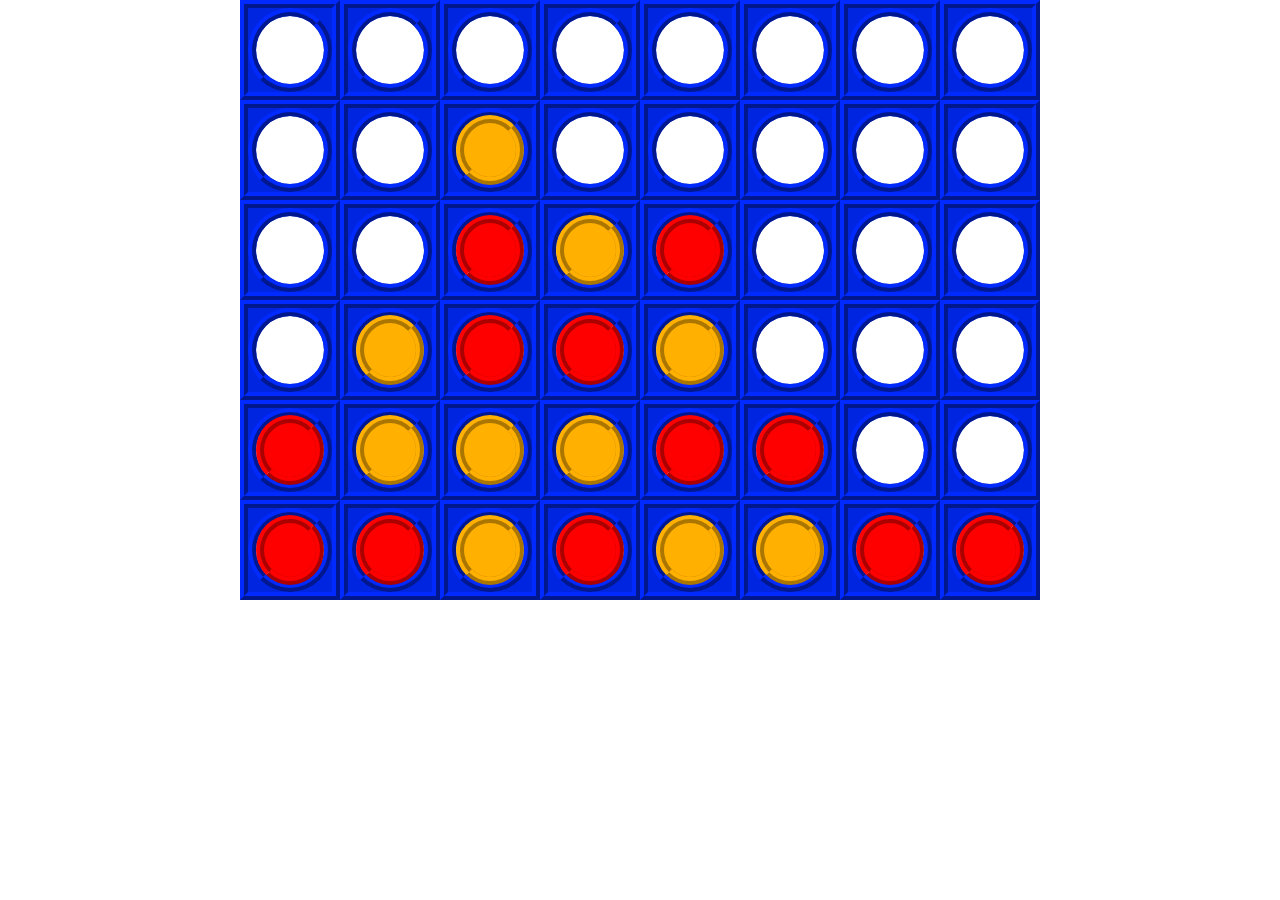
==== bonus/index.html @ 86fe7a38 "bonus" ====
<!DOCTYPE html>
<html lang="it-IT">
<head>
    <meta charset="UTF-8">
    <meta name="viewport" content="width=device-width, initial-scale=1.0">
    <title>Forza 4</title>

    <!-- link framework -->
    <link rel="stylesheet" href="css/12bool.css">

    <link rel="stylesheet" href="css/style.css">
</head>
<body>
    <div class="row container justify-center">


        <!-- riga 1-->
        <div class="small-blu col-1">
            <div id="circle-empity">
            </div>
        </div>
        <div class="small-blu col-1">
            <div id="circle-empity">
            </div>
        </div>
        <div class="small-blu col-1">
            <div id="circle-empity">
            </div>
        </div>
        <div class="small-blu col-1">
            <div id="circle-empity">
            </div>
        </div>
        <div class="small-blu col-1">
            <div id="circle-empity">
            </div>
        </div>
        <div class="small-blu col-1">
            <div id="circle-empity">
            </div>
        </div>
        <div class="small-blu col-1">
            <div id="circle-empity">
            </div>
        </div>
        <div class="small-blu col-1">
            <div id="circle-empity">
            </div>
        </div>
    </div>

    <div class="row container justify-center">


        <!-- riga 2-->
        <div class="small-blu col-1">
            <div id="circle-empity">
            </div>
        </div>
        <div class="small-blu col-1">
            <div id="circle-empity">
            </div>
        </div>
        <div class="small-blu col-1">
            <div id="circle-empity">
                <div id="circle-yellow"></div>
            </div>
        </div>
        <div class="small-blu col-1">
            <div id="circle-empity">
            </div>
        </div>
        <div class="small-blu col-1">
            <div id="circle-empity">
            </div>
        </div>
        <div class="small-blu col-1">
            <div id="circle-empity">
            </div>
        </div>
        <div class="small-blu col-1">
            <div id="circle-empity">
            </div>
        </div>
        <div class="small-blu col-1">
            <div id="circle-empity">
            </div>
        </div>
    </div>

    <div class="row container justify-center">


        <!-- riga 3-->
        <div class="small-blu col-1">
            <div id="circle-empity">
            </div>
        </div>
        <div class="small-blu col-1">
            <div id="circle-empity">
            </div>
        </div>
        <div class="small-blu col-1">
            <div id="circle-empity">
                <div id="circle-red"></div>
            </div>
        </div>
        <div class="small-blu col-1">
            <div id="circle-empity">
                <div id="circle-yellow"></div>
            </div>
        </div>
        <div class="small-blu col-1">
            <div id="circle-empity">
                <div id="circle-red"></div>
            </div>
        </div>
        <div class="small-blu col-1">
            <div id="circle-empity">
            </div>
        </div>
        <div class="small-blu col-1">
            <div id="circle-empity">
            </div>
        </div>
        <div class="small-blu col-1">
            <div id="circle-empity">
            </div>
        </div>
    </div>

    <div class="row container justify-center">


        <!-- riga 4-->
        <div class="small-blu col-1">
            <div id="circle-empity">
            </div>
        </div>
        <div class="small-blu col-1">
            <div id="circle-empity">
                <div id="circle-yellow"></div>
            </div>
        </div>
        <div class="small-blu col-1">
            <div id="circle-empity">
                <div id="circle-red"></div>
            </div>
        </div>
        <div class="small-blu col-1">
            <div id="circle-empity">
                <div id="circle-red"></div>
            </div>
        </div>
        <div class="small-blu col-1">
            <div id="circle-empity">
                <div id="circle-yellow"></div>
            </div>
        </div>
        <div class="small-blu col-1">
            <div id="circle-empity">
            </div>
        </div>
        <div class="small-blu col-1">
            <div id="circle-empity">
            </div>
        </div>
        <div class="small-blu col-1">
            <div id="circle-empity">
            </div>
        </div>
    </div>

    <div class="row container justify-center">


        <!-- riga 5-->
        <div class="small-blu col-1">
            <div id="circle-empity">
                <div id="circle-red"></div>
            </div>
        </div>
        <div class="small-blu col-1">
            <div id="circle-empity">
                <div id="circle-yellow"></div>
            </div>
        </div>
        <div class="small-blu col-1">
            <div id="circle-empity">
                <div id="circle-yellow"></div>
            </div>
        </div>
        <div class="small-blu col-1">
            <div id="circle-empity">
                <div id="circle-yellow"></div>
            </div>
        </div>
        <div class="small-blu col-1">
            <div id="circle-empity">
                <div id="circle-red"></div>
            </div>
        </div>
        <div class="small-blu col-1">
            <div id="circle-empity">
                <div id="circle-red"></div>
            </div>
        </div>
        <div class="small-blu col-1">
            <div id="circle-empity">
            </div>
        </div>
        <div class="small-blu col-1">
            <div id="circle-empity">
            </div>
        </div>
    </div>

    <div class="row container justify-center">


        <!-- riga 6-->
        <div class="small-blu col-1">
            <div id="circle-empity">
                <div id="circle-red"></div>
            </div>
        </div>
        <div class="small-blu col-1">
            <div id="circle-empity">
                <div id="circle-red"></div>
            </div>
        </div>
        <div class="small-blu col-1">
            <div id="circle-empity">
                <div id="circle-yellow"></div>
            </div>
        </div>
        <div class="small-blu col-1">
            <div id="circle-empity">
                <div id="circle-red"></div>
            </div>
        </div>
        <div class="small-blu col-1">
            <div id="circle-empity">
                <div id="circle-yellow"></div>
            </div>
        </div>
        <div class="small-blu col-1">
            <div id="circle-empity">
                <div id="circle-yellow"></div>
            </div>
        </div>
        <div class="small-blu col-1">
            <div id="circle-empity">
                <div id="circle-red"></div>
            </div>
        </div>
        <div class="small-blu col-1">
            <div id="circle-empity">
                <div id="circle-red"></div>
            </div>
        </div>
    </div>
</body>
</html>
---- bonus/css/12bool.css ----
* {
    margin: 0;
    padding: 0;
    box-sizing: border-box;
}
/* reset */

.container {
    max-width: 1200px;
    margin: 0 auto;
}

.row {
    display: flex;
    flex-direction: row;
    flex-wrap: wrap;
    align-items: center;
}


mb-1 {
    margin-bottom: 8px;
}


.mb-2 {
    margin-bottom: 16px;
}

.test * {
    border: dashed 1px gray;
    background-color: rgba(0, 0, 255, 0.2);
    /* test */
}


/* regola generica per tutte le colonne */
	
[class*="col-"] {
    flex: 0 0 auto;
}
  

/* modificatori flex */
.justify-center {
    justify-content: center;
}

.justify-start {
    justify-content: flex-start;
}

.justify-end {
    justify-content: flex-end;
}

.align-center {
    align-items: center;
}

.items-start{
    align-items: flex-start;
}

.items-center{
    align-items: center;
}

.flex-end{
    align-items: flex-end;
}

.space-around{
    justify-content: space-around;
}

.space-between{
    justify-content: space-between;
}

/* realizzazione selettori colonne */

.col-1 {
    flex-basis: calc((100% / 12));
    max-width: calc((100% / 12));
}

.col-2 {
    flex-basis: calc((100% / 12) *  2);
    max-width: calc((100% / 12) *  2);
}

.col-3 {
    flex-basis: calc((100% / 12) *  3);
    max-width: calc((100% / 12) *  3);
}

.col-4 {
    flex-basis: calc((100% / 12) *  4);
    max-width: calc((100% / 12) *  4);
}

.col-5 {
    flex-basis: calc((100% / 12) *  5);
    max-width: calc((100% / 12) *  5);
}

.col-6 {
    flex-basis: calc((100% / 12) *  6);
    max-width: calc((100% / 12) *  6);
}

.col-7 {
    flex-basis: calc((100% / 12) *  7);
    max-width: calc((100% / 12) *  7);
}

.col-8 {
    flex-basis: calc((100% / 12) *  8);
    max-width: calc((100% / 12) *  8);
}

.col-9 {
    flex-basis: calc((100% / 12) *  9);
    max-width: calc((100% / 12) *  9);
}

.col-10 {
    flex-basis: calc((100% / 12) *  10);
    max-width: calc((100% / 12) *  10);
}

.col-11 {
    flex-basis: calc((100% / 12) *  11);
    max-width: calc((100% / 12) *  11);
}

.col-12 {
    flex-basis: calc((100% / 12) * 12);
    max-width: calc((100% / 12) * 12);
}




/* realizzazione offset colonne */

.offset-1 {
    margin-left: calc(100% / 12 * 1);
}

.offset-2 {
    margin-left: calc(100% / 12 * 2);
}

.offset-3 {
    margin-left: calc(100% / 12 * 3);
}

.offset-4 {
    margin-left: calc(100% / 12 * 4);
}

.offset-5 {
    margin-left: calc(100% / 12 * 5);
}

.offset-6 {
    margin-left: calc(100% / 12 * 6);
}

.offset-7 {
    margin-left: calc(100% / 12 * 7);
}

.offset-8 {
    margin-left: calc(100% / 12 * 8);
}

.offset-9 {
    margin-left: calc(100% / 12 * 9);
}

.offset-10 {
    margin-left: calc(100% / 12 * 10);
}

.offset-11 {
    margin-left: calc(100% / 12 * 11);
}

.offset-12 {
    margin-left: calc(100% / 12 * 12);
}
---- bonus/css/style.css ----
.small-blu{
    display: flex;
    align-items: center;
    justify-content: center;
    width: 100%;
    height: 100%;
    background-color: #0025e1;
    border: ridge 8px #0025e1;
}

#circle-empity {
    display: flex;
    align-items: center;
    background: white;
    border-radius: 50%;
    width: 84px;
    height: 84px;
    border: ridge 8px #0025e1;
}

#circle-yellow {
    background: #ffb000;
    border-radius: 50%;
    width: 70px;
    height: 70px;
    border: ridge 8px #ffb000;
}

#circle-red {
    background: #ff0000;
    border-radius: 50%;
    width: 70px;
    height: 70px;
    border: ridge 8px #ff0000;
}
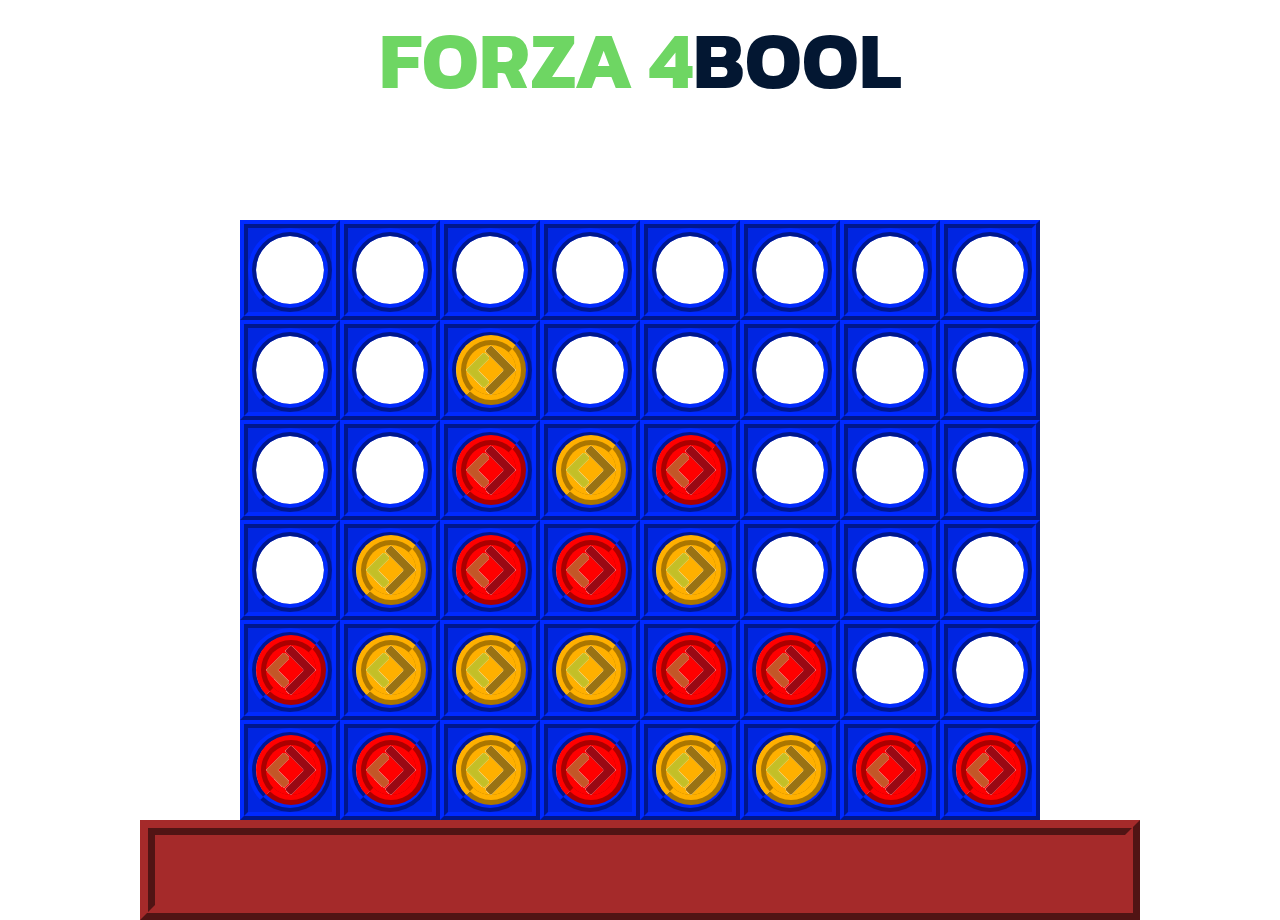
==== commit b602308d: "end bonus" ====
--- a/bonus/index.html
+++ b/bonus/index.html
@@ -9,10 +9,21 @@
     <link rel="stylesheet" href="css/12bool.css">
 
     <link rel="stylesheet" href="css/style.css">
+
+    <!-- google font -->
+    <link rel="preconnect" href="https://fonts.googleapis.com">
+    <link rel="preconnect" href="https://fonts.gstatic.com" crossorigin>
+    <link href="https://fonts.googleapis.com/css2?family=Kanit:wght@900&display=swap" rel="stylesheet">
+
 </head>
 <body>
-    <div class="row container justify-center">
-
+    <!-- Titolo -->
+    <div class="container">
+        <h1>FORZA 4<span>BOOL</span></h1>
+    </div>
+
+    <div class="row container justify-center">
+        
 
         <!-- riga 1-->
         <div class="small-blu col-1">
@@ -63,7 +74,9 @@
         </div>
         <div class="small-blu col-1">
             <div id="circle-empity">
-                <div id="circle-yellow"></div>
+                <div id="circle-yellow">
+                    <img src="img/Logo.png" alt="">
+                </div>
             </div>
         </div>
         <div class="small-blu col-1">
@@ -102,17 +115,23 @@
         </div>
         <div class="small-blu col-1">
             <div id="circle-empity">
-                <div id="circle-red"></div>
-            </div>
-        </div>
-        <div class="small-blu col-1">
-            <div id="circle-empity">
-                <div id="circle-yellow"></div>
-            </div>
-        </div>
-        <div class="small-blu col-1">
-            <div id="circle-empity">
-                <div id="circle-red"></div>
+                <div id="circle-red">
+                    <img src="img/Logo.png" alt="">
+                </div>
+            </div>
+        </div>
+        <div class="small-blu col-1">
+            <div id="circle-empity">
+                <div id="circle-yellow">
+                    <img src="img/Logo.png" alt="">
+                </div>
+            </div>
+        </div>
+        <div class="small-blu col-1">
+            <div id="circle-empity">
+                <div id="circle-red">
+                    <img src="img/Logo.png" alt="">
+                </div>
             </div>
         </div>
         <div class="small-blu col-1">
@@ -139,22 +158,30 @@
         </div>
         <div class="small-blu col-1">
             <div id="circle-empity">
-                <div id="circle-yellow"></div>
-            </div>
-        </div>
-        <div class="small-blu col-1">
-            <div id="circle-empity">
-                <div id="circle-red"></div>
-            </div>
-        </div>
-        <div class="small-blu col-1">
-            <div id="circle-empity">
-                <div id="circle-red"></div>
-            </div>
-        </div>
-        <div class="small-blu col-1">
-            <div id="circle-empity">
-                <div id="circle-yellow"></div>
+                <div id="circle-yellow">
+                    <img src="img/Logo.png" alt="">
+                </div>
+            </div>
+        </div>
+        <div class="small-blu col-1">
+            <div id="circle-empity">
+                <div id="circle-red">
+                    <img src="img/Logo.png" alt="">
+                </div>
+            </div>
+        </div>
+        <div class="small-blu col-1">
+            <div id="circle-empity">
+                <div id="circle-red">
+                    <img src="img/Logo.png" alt="">
+                </div>
+            </div>
+        </div>
+        <div class="small-blu col-1">
+            <div id="circle-empity">
+                <div id="circle-yellow">
+                    <img src="img/Logo.png" alt="">
+                </div>
             </div>
         </div>
         <div class="small-blu col-1">
@@ -177,32 +204,44 @@
         <!-- riga 5-->
         <div class="small-blu col-1">
             <div id="circle-empity">
-                <div id="circle-red"></div>
-            </div>
-        </div>
-        <div class="small-blu col-1">
-            <div id="circle-empity">
-                <div id="circle-yellow"></div>
-            </div>
-        </div>
-        <div class="small-blu col-1">
-            <div id="circle-empity">
-                <div id="circle-yellow"></div>
-            </div>
-        </div>
-        <div class="small-blu col-1">
-            <div id="circle-empity">
-                <div id="circle-yellow"></div>
-            </div>
-        </div>
-        <div class="small-blu col-1">
-            <div id="circle-empity">
-                <div id="circle-red"></div>
-            </div>
-        </div>
-        <div class="small-blu col-1">
-            <div id="circle-empity">
-                <div id="circle-red"></div>
+                <div id="circle-red">
+                    <img src="img/Logo.png" alt="">
+                </div>
+            </div>
+        </div>
+        <div class="small-blu col-1">
+            <div id="circle-empity">
+                <div id="circle-yellow">
+                    <img src="img/Logo.png" alt="">
+                </div>
+            </div>
+        </div>
+        <div class="small-blu col-1">
+            <div id="circle-empity">
+                <div id="circle-yellow">
+                    <img src="img/Logo.png" alt="">
+                </div>
+            </div>
+        </div>
+        <div class="small-blu col-1">
+            <div id="circle-empity">
+                <div id="circle-yellow">
+                    <img src="img/Logo.png" alt="">
+                </div>
+            </div>
+        </div>
+        <div class="small-blu col-1">
+            <div id="circle-empity">
+                <div id="circle-red">
+                    <img src="img/Logo.png" alt="">
+                </div>
+            </div>
+        </div>
+        <div class="small-blu col-1">
+            <div id="circle-empity">
+                <div id="circle-red">
+                    <img src="img/Logo.png" alt="">
+                </div>
             </div>
         </div>
         <div class="small-blu col-1">
@@ -221,44 +260,68 @@
         <!-- riga 6-->
         <div class="small-blu col-1">
             <div id="circle-empity">
-                <div id="circle-red"></div>
-            </div>
-        </div>
-        <div class="small-blu col-1">
-            <div id="circle-empity">
-                <div id="circle-red"></div>
-            </div>
-        </div>
-        <div class="small-blu col-1">
-            <div id="circle-empity">
-                <div id="circle-yellow"></div>
-            </div>
-        </div>
-        <div class="small-blu col-1">
-            <div id="circle-empity">
-                <div id="circle-red"></div>
-            </div>
-        </div>
-        <div class="small-blu col-1">
-            <div id="circle-empity">
-                <div id="circle-yellow"></div>
-            </div>
-        </div>
-        <div class="small-blu col-1">
-            <div id="circle-empity">
-                <div id="circle-yellow"></div>
-            </div>
-        </div>
-        <div class="small-blu col-1">
-            <div id="circle-empity">
-                <div id="circle-red"></div>
-            </div>
-        </div>
-        <div class="small-blu col-1">
-            <div id="circle-empity">
-                <div id="circle-red"></div>
-            </div>
-        </div>
+                <div id="circle-red">
+                    <img src="img/Logo.png" alt="">
+                </div>
+            </div>
+        </div>
+        <div class="small-blu col-1">
+            <div id="circle-empity">
+                <div id="circle-red">
+                    <img src="img/Logo.png" alt="">
+                </div>
+            </div>
+        </div>
+        <div class="small-blu col-1">
+            <div id="circle-empity">
+                <div id="circle-yellow">
+                    <img src="img/Logo.png" alt="">
+                </div>
+            </div>
+        </div>
+        <div class="small-blu col-1">
+            <div id="circle-empity">
+                <div id="circle-red">
+                    <img src="img/Logo.png" alt="">
+                </div>
+            </div>
+        </div>
+        <div class="small-blu col-1">
+            <div id="circle-empity">
+                <div id="circle-yellow">
+                    <img src="img/Logo.png" alt="">
+                </div>
+            </div>
+        </div>
+        <div class="small-blu col-1">
+            <div id="circle-empity">
+                <div id="circle-yellow">
+                    <img src="img/Logo.png" alt="">
+                </div>
+            </div>
+        </div>
+        <div class="small-blu col-1">
+            <div id="circle-empity">
+                <div id="circle-red">
+                    <img src="img/Logo.png" alt="">
+                </div>
+            </div>
+        </div>
+        <div class="small-blu col-1">
+            <div id="circle-empity">
+                <div id="circle-red">
+                    <img src="img/Logo.png" alt="">
+                </div>
+            </div>
+        </div>
+    </div>
+
+
+    <div class="row container justify-center">
+
+
+        <!--base-->
+        <div class="big-brown col-10"></div
     </div>
 </body>
 </html>--- a/bonus/css/12bool.css
+++ b/bonus/css/12bool.css
@@ -4,6 +4,7 @@
     box-sizing: border-box;
 }
 /* reset */
+
 
 .container {
     max-width: 1200px;
--- a/bonus/css/style.css
+++ b/bonus/css/style.css
@@ -1,3 +1,18 @@
+body{
+    font-family: 'Kanit', sans-serif;
+}
+
+h1{
+    text-align: center;
+    font-size: 80px;
+    margin-bottom: 100px;
+    color: #6ed663
+}
+
+span{
+    color: #031732;
+}
+
 .small-blu{
     display: flex;
     align-items: center;
@@ -23,7 +38,7 @@
     border-radius: 50%;
     width: 70px;
     height: 70px;
-    border: ridge 8px #ffb000;
+    border: ridge 10px #ffb000;
 }
 
 #circle-red {
@@ -31,6 +46,19 @@
     border-radius: 50%;
     width: 70px;
     height: 70px;
-    border: ridge 8px #ff0000;
+    border: ridge 10px #ff0000;
 }
 
+.big-brown{
+    display: flex;
+    align-items: center;
+    justify-content: center;
+    height: 100px;
+    background-color: brown;
+    border: ridge 15px brown;
+}
+
+.small-blu img{
+    opacity: 0.4;
+}
+
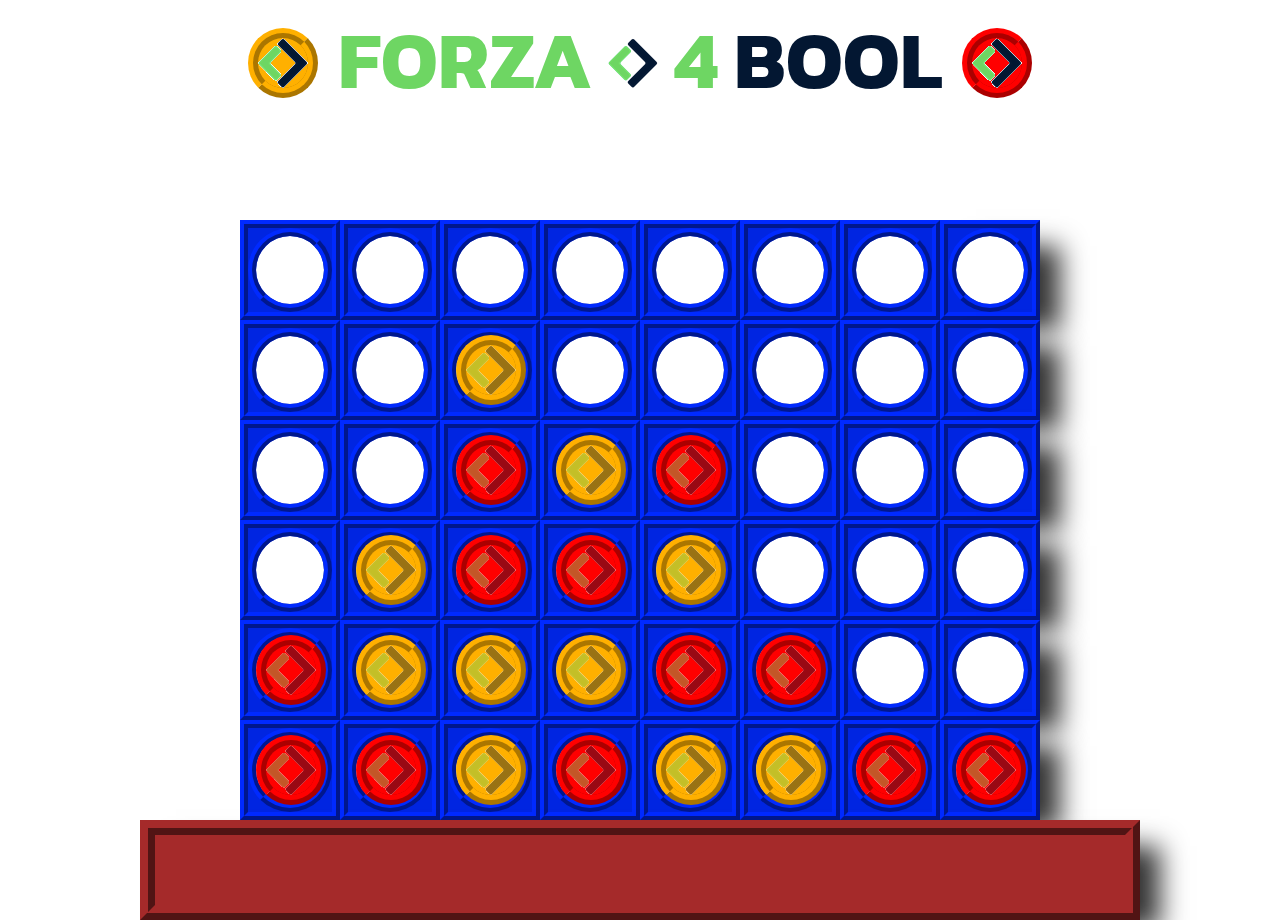
==== commit 50e8165b: "end bonus" ====
--- a/bonus/index.html
+++ b/bonus/index.html
@@ -18,310 +18,317 @@
 </head>
 <body>
     <!-- Titolo -->
-    <div class="container">
-        <h1>FORZA 4<span>BOOL</span></h1>
+    <div class=" title container">
+        <div id="circle-yellow">
+            <img src="img/Logo.png" alt="">
+        </div>
+        <h1>FORZA <img src="img/Logo.png" alt=""> 4 <span>BOOL</span></h1>
+        <div id="circle-red">
+            <img src="img/Logo.png" alt="">
+        </div>
     </div>
-
-    <div class="row container justify-center">
+    <div class="table">
+        <div class="row container justify-center">
+            
         
-
-        <!-- riga 1-->
-        <div class="small-blu col-1">
-            <div id="circle-empity">
-            </div>
-        </div>
-        <div class="small-blu col-1">
-            <div id="circle-empity">
-            </div>
-        </div>
-        <div class="small-blu col-1">
-            <div id="circle-empity">
-            </div>
-        </div>
-        <div class="small-blu col-1">
-            <div id="circle-empity">
-            </div>
-        </div>
-        <div class="small-blu col-1">
-            <div id="circle-empity">
-            </div>
-        </div>
-        <div class="small-blu col-1">
-            <div id="circle-empity">
-            </div>
-        </div>
-        <div class="small-blu col-1">
-            <div id="circle-empity">
-            </div>
-        </div>
-        <div class="small-blu col-1">
-            <div id="circle-empity">
-            </div>
-        </div>
-    </div>
-
-    <div class="row container justify-center">
-
-
-        <!-- riga 2-->
-        <div class="small-blu col-1">
-            <div id="circle-empity">
-            </div>
-        </div>
-        <div class="small-blu col-1">
-            <div id="circle-empity">
-            </div>
-        </div>
-        <div class="small-blu col-1">
-            <div id="circle-empity">
-                <div id="circle-yellow">
-                    <img src="img/Logo.png" alt="">
-                </div>
-            </div>
-        </div>
-        <div class="small-blu col-1">
-            <div id="circle-empity">
-            </div>
-        </div>
-        <div class="small-blu col-1">
-            <div id="circle-empity">
-            </div>
-        </div>
-        <div class="small-blu col-1">
-            <div id="circle-empity">
-            </div>
-        </div>
-        <div class="small-blu col-1">
-            <div id="circle-empity">
-            </div>
-        </div>
-        <div class="small-blu col-1">
-            <div id="circle-empity">
-            </div>
-        </div>
-    </div>
-
-    <div class="row container justify-center">
-
-
-        <!-- riga 3-->
-        <div class="small-blu col-1">
-            <div id="circle-empity">
-            </div>
-        </div>
-        <div class="small-blu col-1">
-            <div id="circle-empity">
-            </div>
-        </div>
-        <div class="small-blu col-1">
-            <div id="circle-empity">
-                <div id="circle-red">
-                    <img src="img/Logo.png" alt="">
-                </div>
-            </div>
-        </div>
-        <div class="small-blu col-1">
-            <div id="circle-empity">
-                <div id="circle-yellow">
-                    <img src="img/Logo.png" alt="">
-                </div>
-            </div>
-        </div>
-        <div class="small-blu col-1">
-            <div id="circle-empity">
-                <div id="circle-red">
-                    <img src="img/Logo.png" alt="">
-                </div>
-            </div>
-        </div>
-        <div class="small-blu col-1">
-            <div id="circle-empity">
-            </div>
-        </div>
-        <div class="small-blu col-1">
-            <div id="circle-empity">
-            </div>
-        </div>
-        <div class="small-blu col-1">
-            <div id="circle-empity">
-            </div>
-        </div>
-    </div>
-
-    <div class="row container justify-center">
-
-
-        <!-- riga 4-->
-        <div class="small-blu col-1">
-            <div id="circle-empity">
-            </div>
-        </div>
-        <div class="small-blu col-1">
-            <div id="circle-empity">
-                <div id="circle-yellow">
-                    <img src="img/Logo.png" alt="">
-                </div>
-            </div>
-        </div>
-        <div class="small-blu col-1">
-            <div id="circle-empity">
-                <div id="circle-red">
-                    <img src="img/Logo.png" alt="">
-                </div>
-            </div>
-        </div>
-        <div class="small-blu col-1">
-            <div id="circle-empity">
-                <div id="circle-red">
-                    <img src="img/Logo.png" alt="">
-                </div>
-            </div>
-        </div>
-        <div class="small-blu col-1">
-            <div id="circle-empity">
-                <div id="circle-yellow">
-                    <img src="img/Logo.png" alt="">
-                </div>
-            </div>
-        </div>
-        <div class="small-blu col-1">
-            <div id="circle-empity">
-            </div>
-        </div>
-        <div class="small-blu col-1">
-            <div id="circle-empity">
-            </div>
-        </div>
-        <div class="small-blu col-1">
-            <div id="circle-empity">
-            </div>
-        </div>
-    </div>
-
-    <div class="row container justify-center">
-
-
-        <!-- riga 5-->
-        <div class="small-blu col-1">
-            <div id="circle-empity">
-                <div id="circle-red">
-                    <img src="img/Logo.png" alt="">
-                </div>
-            </div>
-        </div>
-        <div class="small-blu col-1">
-            <div id="circle-empity">
-                <div id="circle-yellow">
-                    <img src="img/Logo.png" alt="">
-                </div>
-            </div>
-        </div>
-        <div class="small-blu col-1">
-            <div id="circle-empity">
-                <div id="circle-yellow">
-                    <img src="img/Logo.png" alt="">
-                </div>
-            </div>
-        </div>
-        <div class="small-blu col-1">
-            <div id="circle-empity">
-                <div id="circle-yellow">
-                    <img src="img/Logo.png" alt="">
-                </div>
-            </div>
-        </div>
-        <div class="small-blu col-1">
-            <div id="circle-empity">
-                <div id="circle-red">
-                    <img src="img/Logo.png" alt="">
-                </div>
-            </div>
-        </div>
-        <div class="small-blu col-1">
-            <div id="circle-empity">
-                <div id="circle-red">
-                    <img src="img/Logo.png" alt="">
-                </div>
-            </div>
-        </div>
-        <div class="small-blu col-1">
-            <div id="circle-empity">
-            </div>
-        </div>
-        <div class="small-blu col-1">
-            <div id="circle-empity">
-            </div>
-        </div>
-    </div>
-
-    <div class="row container justify-center">
-
-
-        <!-- riga 6-->
-        <div class="small-blu col-1">
-            <div id="circle-empity">
-                <div id="circle-red">
-                    <img src="img/Logo.png" alt="">
-                </div>
-            </div>
-        </div>
-        <div class="small-blu col-1">
-            <div id="circle-empity">
-                <div id="circle-red">
-                    <img src="img/Logo.png" alt="">
-                </div>
-            </div>
-        </div>
-        <div class="small-blu col-1">
-            <div id="circle-empity">
-                <div id="circle-yellow">
-                    <img src="img/Logo.png" alt="">
-                </div>
-            </div>
-        </div>
-        <div class="small-blu col-1">
-            <div id="circle-empity">
-                <div id="circle-red">
-                    <img src="img/Logo.png" alt="">
-                </div>
-            </div>
-        </div>
-        <div class="small-blu col-1">
-            <div id="circle-empity">
-                <div id="circle-yellow">
-                    <img src="img/Logo.png" alt="">
-                </div>
-            </div>
-        </div>
-        <div class="small-blu col-1">
-            <div id="circle-empity">
-                <div id="circle-yellow">
-                    <img src="img/Logo.png" alt="">
-                </div>
-            </div>
-        </div>
-        <div class="small-blu col-1">
-            <div id="circle-empity">
-                <div id="circle-red">
-                    <img src="img/Logo.png" alt="">
-                </div>
-            </div>
-        </div>
-        <div class="small-blu col-1">
-            <div id="circle-empity">
-                <div id="circle-red">
-                    <img src="img/Logo.png" alt="">
-                </div>
-            </div>
-        </div>
-    </div>
-
-
-    <div class="row container justify-center">
-
-
-        <!--base-->
-        <div class="big-brown col-10"></div
+            <!-- riga 1-->
+            <div class="small-blu col-1">
+                <div id="circle-empity">
+                </div>
+            </div>
+            <div class="small-blu col-1">
+                <div id="circle-empity">
+                </div>
+            </div>
+            <div class="small-blu col-1">
+                <div id="circle-empity">
+                </div>
+            </div>
+            <div class="small-blu col-1">
+                <div id="circle-empity">
+                </div>
+            </div>
+            <div class="small-blu col-1">
+                <div id="circle-empity">
+                </div>
+            </div>
+            <div class="small-blu col-1">
+                <div id="circle-empity">
+                </div>
+            </div>
+            <div class="small-blu col-1">
+                <div id="circle-empity">
+                </div>
+            </div>
+            <div class="small-blu col-1 shadow-right">
+                <div id="circle-empity">
+                </div>
+            </div>
+        </div>
+
+        <div class="row container justify-center">
+
+
+            <!-- riga 2-->
+            <div class="small-blu col-1">
+                <div id="circle-empity">
+                </div>
+            </div>
+            <div class="small-blu col-1">
+                <div id="circle-empity">
+                </div>
+            </div>
+            <div class="small-blu col-1">
+                <div id="circle-empity">
+                    <div id="circle-yellow">
+                        <img src="img/Logo.png" alt="">
+                    </div>
+                </div>
+            </div>
+            <div class="small-blu col-1">
+                <div id="circle-empity">
+                </div>
+            </div>
+            <div class="small-blu col-1">
+                <div id="circle-empity">
+                </div>
+            </div>
+            <div class="small-blu col-1">
+                <div id="circle-empity">
+                </div>
+            </div>
+            <div class="small-blu col-1">
+                <div id="circle-empity">
+                </div>
+            </div>
+            <div class="small-blu col-1 shadow-right">
+                <div id="circle-empity">
+                </div>
+            </div>
+        </div>
+
+        <div class="row container justify-center">
+
+
+            <!-- riga 3-->
+            <div class="small-blu col-1">
+                <div id="circle-empity">
+                </div>
+            </div>
+            <div class="small-blu col-1">
+                <div id="circle-empity">
+                </div>
+            </div>
+            <div class="small-blu col-1">
+                <div id="circle-empity">
+                    <div id="circle-red">
+                        <img src="img/Logo.png" alt="">
+                    </div>
+                </div>
+            </div>
+            <div class="small-blu col-1">
+                <div id="circle-empity">
+                    <div id="circle-yellow">
+                        <img src="img/Logo.png" alt="">
+                    </div>
+                </div>
+            </div>
+            <div class="small-blu col-1">
+                <div id="circle-empity">
+                    <div id="circle-red">
+                        <img src="img/Logo.png" alt="">
+                    </div>
+                </div>
+            </div>
+            <div class="small-blu col-1">
+                <div id="circle-empity">
+                </div>
+            </div>
+            <div class="small-blu col-1">
+                <div id="circle-empity">
+                </div>
+            </div>
+            <div class="small-blu col-1 shadow-right">
+                <div id="circle-empity">
+                </div>
+            </div>
+        </div>
+
+        <div class="row container justify-center">
+
+
+            <!-- riga 4-->
+            <div class="small-blu col-1">
+                <div id="circle-empity">
+                </div>
+            </div>
+            <div class="small-blu col-1">
+                <div id="circle-empity">
+                    <div id="circle-yellow">
+                        <img src="img/Logo.png" alt="">
+                    </div>
+                </div>
+            </div>
+            <div class="small-blu col-1">
+                <div id="circle-empity">
+                    <div id="circle-red">
+                        <img src="img/Logo.png" alt="">
+                    </div>
+                </div>
+            </div>
+            <div class="small-blu col-1">
+                <div id="circle-empity">
+                    <div id="circle-red">
+                        <img src="img/Logo.png" alt="">
+                    </div>
+                </div>
+            </div>
+            <div class="small-blu col-1">
+                <div id="circle-empity">
+                    <div id="circle-yellow">
+                        <img src="img/Logo.png" alt="">
+                    </div>
+                </div>
+            </div>
+            <div class="small-blu col-1">
+                <div id="circle-empity">
+                </div>
+            </div>
+            <div class="small-blu col-1">
+                <div id="circle-empity">
+                </div>
+            </div>
+            <div class="small-blu col-1 shadow-right">
+                <div id="circle-empity">
+                </div>
+            </div>
+        </div>
+
+        <div class="row container justify-center">
+
+
+            <!-- riga 5-->
+            <div class="small-blu col-1">
+                <div id="circle-empity">
+                    <div id="circle-red">
+                        <img src="img/Logo.png" alt="">
+                    </div>
+                </div>
+            </div>
+            <div class="small-blu col-1">
+                <div id="circle-empity">
+                    <div id="circle-yellow">
+                        <img src="img/Logo.png" alt="">
+                    </div>
+                </div>
+            </div>
+            <div class="small-blu col-1">
+                <div id="circle-empity">
+                    <div id="circle-yellow">
+                        <img src="img/Logo.png" alt="">
+                    </div>
+                </div>
+            </div>
+            <div class="small-blu col-1">
+                <div id="circle-empity">
+                    <div id="circle-yellow">
+                        <img src="img/Logo.png" alt="">
+                    </div>
+                </div>
+            </div>
+            <div class="small-blu col-1">
+                <div id="circle-empity">
+                    <div id="circle-red">
+                        <img src="img/Logo.png" alt="">
+                    </div>
+                </div>
+            </div>
+            <div class="small-blu col-1">
+                <div id="circle-empity">
+                    <div id="circle-red">
+                        <img src="img/Logo.png" alt="">
+                    </div>
+                </div>
+            </div>
+            <div class="small-blu col-1">
+                <div id="circle-empity">
+                </div>
+            </div>
+            <div class="small-blu col-1 shadow-right">
+                <div id="circle-empity">
+                </div>
+            </div>
+        </div>
+
+        <div class="row container justify-center">
+
+
+            <!-- riga 6-->
+            <div class="small-blu col-1">
+                <div id="circle-empity">
+                    <div id="circle-red">
+                        <img src="img/Logo.png" alt="">
+                    </div>
+                </div>
+            </div>
+            <div class="small-blu col-1">
+                <div id="circle-empity">
+                    <div id="circle-red">
+                        <img src="img/Logo.png" alt="">
+                    </div>
+                </div>
+            </div>
+            <div class="small-blu col-1">
+                <div id="circle-empity">
+                    <div id="circle-yellow">
+                        <img src="img/Logo.png" alt="">
+                    </div>
+                </div>
+            </div>
+            <div class="small-blu col-1">
+                <div id="circle-empity">
+                    <div id="circle-red">
+                        <img src="img/Logo.png" alt="">
+                    </div>
+                </div>
+            </div>
+            <div class="small-blu col-1">
+                <div id="circle-empity">
+                    <div id="circle-yellow">
+                        <img src="img/Logo.png" alt="">
+                    </div>
+                </div>
+            </div>
+            <div class="small-blu col-1">
+                <div id="circle-empity">
+                    <div id="circle-yellow">
+                        <img src="img/Logo.png" alt="">
+                    </div>
+                </div>
+            </div>
+            <div class="small-blu col-1">
+                <div id="circle-empity">
+                    <div id="circle-red">
+                        <img src="img/Logo.png" alt="">
+                    </div>
+                </div>
+            </div>
+            <div class="small-blu col-1 shadow-right">
+                <div id="circle-empity">
+                    <div id="circle-red">
+                        <img src="img/Logo.png" alt="">
+                    </div>
+                </div>
+            </div>
+        </div>
+
+
+        <div class="row container justify-center">
+
+
+            <!--base-->
+            <div class="big-brown col-10 shadow-right"></div
+        </div>
     </div>
 </body>
 </html>--- a/bonus/css/style.css
+++ b/bonus/css/style.css
@@ -13,6 +13,19 @@
     color: #031732;
 }
 
+.table{
+    max-width: 1400px;
+    margin: 0 auto;
+    box-shadow: 0 38px 14px -14px #333333;
+}
+
+.title{
+    display: flex;
+    justify-content: center;
+    align-items: baseline;
+    gap: 20px;
+}
+
 .small-blu{
     display: flex;
     align-items: center;
@@ -21,6 +34,10 @@
     height: 100%;
     background-color: #0025e1;
     border: ridge 8px #0025e1;
+}
+
+.shadow-right{
+    box-shadow: 28px 18px 25px -8px #333333;
 }
 
 #circle-empity {
@@ -60,5 +77,10 @@
 
 .small-blu img{
     opacity: 0.4;
+    transition: 0.3s;
 }
 
+.small-blu img:hover{
+    opacity: 1;
+}
+
